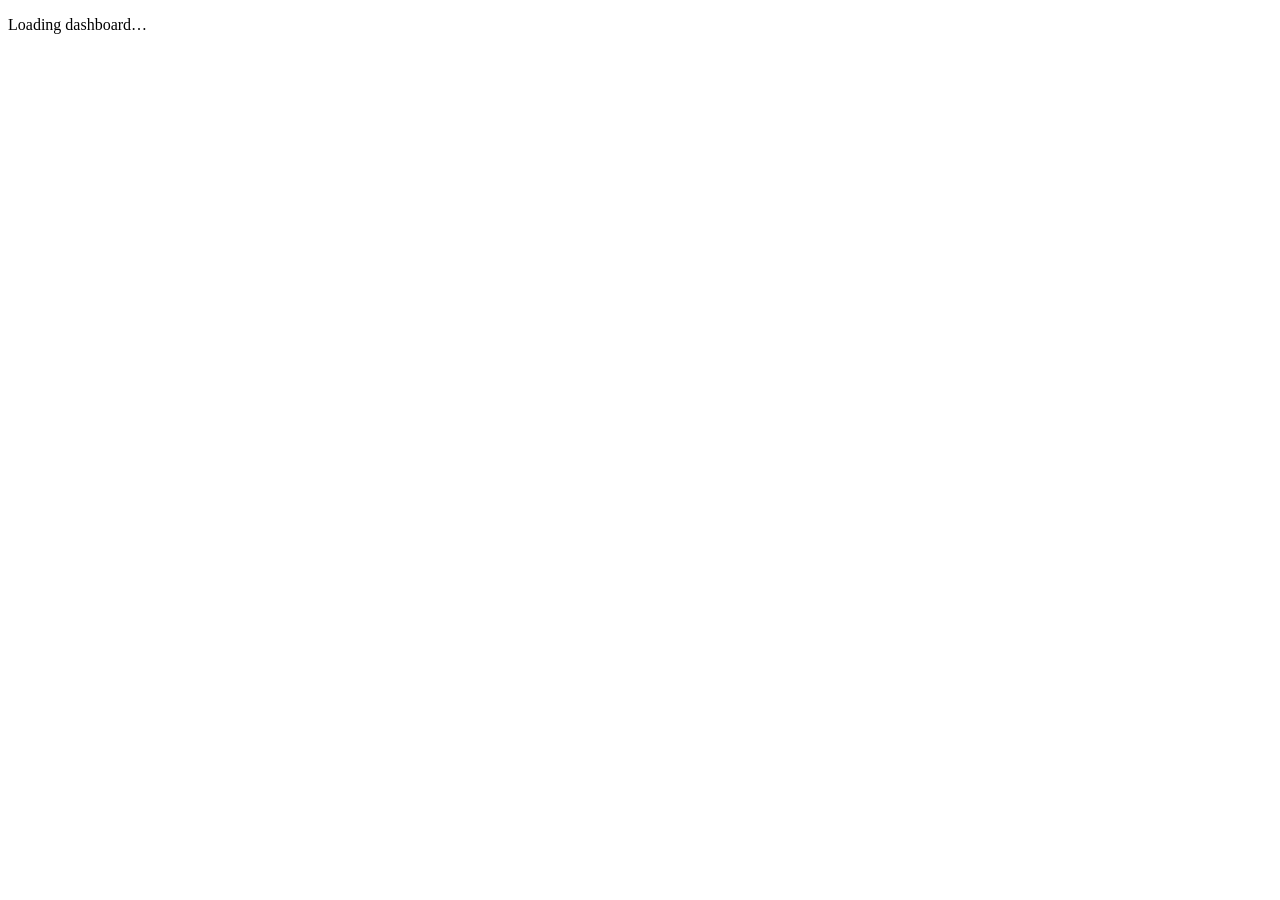
==== dashboard.html @ a841d7b9 "Create dashboard.html" ====
<!DOCTYPE html>
<html lang="en">
<head>
  <meta charset="utf-8">
  <meta name="viewport" content="width=device-width, initial-scale=1, viewport-fit=cover">
  <meta name="theme-color" content="#2b1a12">
  <meta name="robots" content="noindex, nofollow">
  <meta name="referrer" content="no-referrer">
  <meta http-equiv="Content-Security-Policy" content="default-src 'none'; script-src 'self'; style-src 'self' https://fonts.googleapis.com; font-src https://fonts.gstatic.com; img-src 'self' https: data:; connect-src https://script.google.com https://script.googleusercontent.com; base-uri 'none'">
  <title>Owner Dashboard &ndash; Love Over Coffee</title>
  <link rel="icon" href="data:,">
  <link rel="preconnect" href="https://fonts.googleapis.com">
  <link rel="preconnect" href="https://fonts.gstatic.com" crossorigin>
  <link rel="stylesheet" href="https://fonts.googleapis.com/css2?family=Inter:wght@400;500;600;700&family=Playfair+Display:wght@600;700&display=swap">
  <link rel="stylesheet" href="dashboard.css">
</head>
<body>

  <noscript>
    <div class="fatal">
      <div class="fatal__card">
        <h2>JavaScript is required</h2>
        <p>Please enable JavaScript to use the owner dashboard.</p>
      </div>
    </div>
  </noscript>

  <!-- ============ Checking session ============ -->
  <div id="screenLoading" class="splash">
    <div class="spinner" aria-hidden="true"></div>
    <p>Loading dashboard&hellip;</p>
  </div>

  <!-- ============ Login ============ -->
  <div id="screenLogin" class="splash" hidden>
    <form id="loginForm" class="login-card" novalidate>
      <h1 class="login-card__title">Love Over Coffee</h1>
      <p class="login-card__sub">Owner dashboard</p>
      <div class="field">
        <label for="accessKeyInput">Access key</label>
        <input id="accessKeyInput" type="password" autocomplete="current-password" required>
      </div>
      <p id="loginError" class="form-error" role="alert" hidden></p>
      <button type="submit" id="loginBtn" class="btn-primary">Log in</button>
    </form>
  </div>

  <!-- ============ App ============ -->
  <div id="app" class="shell" hidden>

    <header class="topbar">
      <div class="brand">
        <strong id="cafeNameLabel" class="brand__name">Love Over Coffee</strong>
        <span class="brand__sub">Owner dashboard</span>
      </div>
      <button type="button" id="logoutBtn" class="pill-btn">Log out</button>
    </header>

    <nav id="tabBar" class="tabbar" aria-label="Dashboard sections">
      <button type="button" class="tab is-active" data-tab="home">Home</button>
      <button type="button" class="tab" data-tab="orders">Orders</button>
      <button type="button" class="tab" data-tab="menu">Menu</button>
      <button type="button" class="tab" data-tab="coupons">Coupons</button>
      <button type="button" class="tab" data-tab="tables">Tables</button>
      <button type="button" class="tab" data-tab="customers">Customers</button>
      <button type="button" class="tab" data-tab="analytics">Analytics</button>
      <button type="button" class="tab" data-tab="notifications">Notifications</button>
      <button type="button" class="tab" data-tab="settings">Settings</button>
    </nav>

    <main class="content">

      <!-- ================= HOME ================= -->
      <section id="tabHome" class="tab-panel">
        <div class="cards-grid" id="homeCards">
          <div class="stat-card"><small>Today's Orders</small><strong id="statTodayOrders">0</strong></div>
          <div class="stat-card"><small>Today's Sales</small><strong id="statTodaySales">&ndash;</strong></div>
          <div class="stat-card"><small>Avg Order Value</small><strong id="statAvgOrder">&ndash;</strong></div>
          <div class="stat-card"><small>Active Orders</small><strong id="statActiveOrders">0</strong></div>
          <div class="stat-card"><small>New</small><strong id="statNewOrders">0</strong></div>
          <div class="stat-card"><small>Preparing</small><strong id="statPreparingOrders">0</strong></div>
          <div class="stat-card"><small>Completed Today</small><strong id="statCompletedToday">0</strong></div>
          <div class="stat-card"><small>Cancelled Today</small><strong id="statCancelledToday">0</strong></div>
          <div class="stat-card"><small>Total Customers</small><strong id="statTotalCustomers">0</strong></div>
          <div class="stat-card"><small>Active Tables</small><strong id="statActiveTables">0</strong></div>
        </div>

        <div class="panel-head">
          <h2>Recent orders</h2>
          <button type="button" id="homeRefreshBtn" class="btn-outline btn-outline--small">Refresh</button>
        </div>
        <div class="table-wrap">
          <table class="data-table">
            <thead>
              <tr><th>Order</th><th>Table</th><th>Customer</th><th>Total</th><th>Status</th><th>Time</th><th>Actions</th></tr>
            </thead>
            <tbody id="homeRecentOrdersBody"></tbody>
          </table>
          <p id="homeRecentEmpty" class="empty" hidden>No orders yet.</p>
        </div>
      </section>

      <!-- ================= ORDERS ================= -->
      <section id="tabOrders" class="tab-panel" hidden>
        <div class="filter-bar">
          <select id="ordersStatusFilter">
            <option value="">All statuses</option>
            <option value="NEW">New</option>
            <option value="PREPARING">Preparing</option>
            <option value="COMPLETED">Completed</option>
            <option value="CANCELLED">Cancelled</option>
          </select>
          <input type="date" id="ordersDateFrom" aria-label="From date">
          <input type="date" id="ordersDateTo" aria-label="To date">
          <input type="number" id="ordersLimit" min="1" max="500" value="100" aria-label="Limit" title="Max orders to show">
          <button type="button" id="ordersFilterBtn" class="btn-primary btn-primary--small">Apply</button>
          <button type="button" id="ordersResetBtn" class="btn-outline btn-outline--small">Reset</button>
        </div>
        <div class="table-wrap">
          <table class="data-table">
            <thead>
              <tr><th>Order</th><th>Date/Time</th><th>Table</th><th>Customer</th><th>Mobile</th><th>Total</th><th>Status</th><th>Actions</th></tr>
            </thead>
            <tbody id="ordersBody"></tbody>
          </table>
          <p id="ordersEmpty" class="empty" hidden>No orders match these filters.</p>
        </div>
      </section>

      <!-- ================= MENU ================= -->
      <section id="tabMenu" class="tab-panel" hidden>
        <div class="panel-head">
          <h2>Menu items</h2>
          <button type="button" id="menuAddBtn" class="btn-primary btn-primary--small">+ Add item</button>
        </div>
        <div class="table-wrap">
          <table class="data-table">
            <thead>
              <tr><th>Name</th><th>Category</th><th>Price</th><th>Veg</th><th>Available</th><th>Actions</th></tr>
            </thead>
            <tbody id="menuBody"></tbody>
          </table>
          <p id="menuEmpty" class="empty" hidden>No menu items yet.</p>
        </div>
      </section>

      <!-- ================= COUPONS ================= -->
      <section id="tabCoupons" class="tab-panel" hidden>
        <div class="panel-head">
          <h2>Coupons</h2>
          <button type="button" id="couponAddBtn" class="btn-primary btn-primary--small">+ Add coupon</button>
        </div>
        <div class="table-wrap">
          <table class="data-table">
            <thead>
              <tr><th>Code</th><th>Range</th><th>Discount</th><th>Active</th><th>Used</th><th>Total discount</th><th>Actions</th></tr>
            </thead>
            <tbody id="couponsBody"></tbody>
          </table>
          <p id="couponsEmpty" class="empty" hidden>No coupons yet.</p>
        </div>
      </section>

      <!-- ================= TABLES ================= -->
      <section id="tabTables" class="tab-panel" hidden>
        <div class="panel-head">
          <h2>Tables</h2>
          <button type="button" id="tableAddBtn" class="btn-primary btn-primary--small">+ Add table</button>
        </div>
        <div class="table-wrap">
          <table class="data-table">
            <thead>
              <tr><th>Number</th><th>Name</th><th>QR link</th><th>Active</th><th>Actions</th></tr>
            </thead>
            <tbody id="tablesBody"></tbody>
          </table>
          <p id="tablesEmpty" class="empty" hidden>No tables yet.</p>
        </div>
      </section>

      <!-- ================= CUSTOMERS ================= -->
      <section id="tabCustomers" class="tab-panel" hidden>
        <div class="filter-bar">
          <input type="search" id="customersSearch" placeholder="Search name, mobile or ID&hellip;">
        </div>
        <div class="selection-bar" id="customersSelectionBar" hidden>
          <span id="customersSelectedCount">0 selected</span>
          <button type="button" id="customersNotifyBtn" class="btn-primary btn-primary--small">Notify selected</button>
          <button type="button" id="customersClearSelectionBtn" class="btn-outline btn-outline--small">Clear</button>
        </div>
        <div class="table-wrap">
          <table class="data-table">
            <thead>
              <tr>
                <th></th><th>Name</th><th>Mobile</th><th>Orders</th><th>Total spent</th>
                <th>Last seen</th><th>Notifications</th>
              </tr>
            </thead>
            <tbody id="customersBody"></tbody>
          </table>
          <p id="customersEmpty" class="empty" hidden>No customers yet.</p>
        </div>
      </section>

      <!-- ================= ANALYTICS ================= -->
      <section id="tabAnalytics" class="tab-panel" hidden>
        <div class="filter-bar">
          <select id="analyticsRange">
            <option value="daily">Daily</option>
            <option value="weekly">Weekly</option>
            <option value="monthly">Monthly</option>
            <option value="custom">Custom range</option>
          </select>
          <input type="date" id="analyticsDate">
          <input type="date" id="analyticsDateFrom" hidden>
          <input type="date" id="analyticsDateTo" hidden>
          <button type="button" id="analyticsApplyBtn" class="btn-primary btn-primary--small">Apply</button>
        </div>

        <div class="cards-grid">
          <div class="stat-card"><small>Sales</small><strong id="analyticsSales">&ndash;</strong></div>
          <div class="stat-card"><small>Orders</small><strong id="analyticsOrders">0</strong></div>
          <div class="stat-card"><small>Avg Order Value</small><strong id="analyticsAvg">&ndash;</strong></div>
          <div class="stat-card"><small>Discount Given</small><strong id="analyticsDiscount">&ndash;</strong></div>
        </div>

        <h2>Sales by day</h2>
        <div class="table-wrap">
          <table class="data-table">
            <thead><tr><th>Date</th><th>Orders</th><th>Sales</th></tr></thead>
            <tbody id="analyticsSeriesBody"></tbody>
          </table>
        </div>

        <h2>Top items</h2>
        <div class="table-wrap">
          <table class="data-table">
            <thead><tr><th>Item</th><th>Quantity</th><th>Revenue</th></tr></thead>
            <tbody id="analyticsTopItemsBody"></tbody>
          </table>
          <p id="analyticsTopItemsEmpty" class="empty" hidden>No sales in this range.</p>
        </div>
      </section>

      <!-- ================= NOTIFICATIONS ================= -->
      <section id="tabNotifications" class="tab-panel" hidden>
        <h2>Send a notification</h2>
        <form id="notifyForm" class="card-form" novalidate>
          <div class="field">
            <label for="notifyTitle">Title</label>
            <input id="notifyTitle" maxlength="80" required>
          </div>
          <div class="field">
            <label for="notifyMessage">Message</label>
            <textarea id="notifyMessage" rows="3" maxlength="300" required></textarea>
          </div>
          <div class="field">
            <label for="notifyImageUrl">Image URL <span class="optional">(optional)</span></label>
            <input id="notifyImageUrl" type="url" maxlength="500">
          </div>
          <div class="field-row">
            <div class="field">
              <label for="notifyButtonText">Button text <span class="optional">(optional)</span></label>
              <input id="notifyButtonText" maxlength="30">
            </div>
            <div class="field">
              <label for="notifyButtonLink">Button link <span class="optional">(optional)</span></label>
              <input id="notifyButtonLink" type="url" maxlength="500">
            </div>
          </div>
          <div class="field">
            <label for="notifyAudience">Audience</label>
            <select id="notifyAudience">
              <option value="ALL">All subscribed customers</option>
              <option value="RECENT">Recently active customers</option>
              <option value="SELECTED">Selected customers</option>
            </select>
          </div>
          <div class="field" id="notifyRecentDaysField" hidden>
            <label for="notifyRecentDays">Active within (days)</label>
            <input id="notifyRecentDays" type="number" min="1" max="365" value="30">
          </div>
          <div class="field" id="notifySelectedField" hidden>
            <p id="notifySelectedSummary" class="field-msg">0 customers selected. Select customers from the Customers tab.</p>
          </div>
          <p id="notifyError" class="form-error" role="alert" hidden></p>
          <button type="submit" id="notifySendBtn" class="btn-primary">Send notification</button>
        </form>

        <h2>History</h2>
        <div class="table-wrap">
          <table class="data-table">
            <thead><tr><th>Title</th><th>Audience</th><th>Recipients</th><th>Sent</th></tr></thead>
            <tbody id="notificationsHistoryBody"></tbody>
          </table>
          <p id="notificationsEmpty" class="empty" hidden>No notifications sent yet.</p>
        </div>
      </section>

      <!-- ================= SETTINGS ================= -->
      <section id="tabSettings" class="tab-panel" hidden>
        <h2>Cafe details</h2>
        <form id="settingsForm" class="card-form" novalidate>
          <div class="field">
            <label for="settingCafeName">Cafe name</label>
            <input id="settingCafeName" maxlength="60" required>
          </div>
          <div class="field">
            <label for="settingTagline">Tagline</label>
            <input id="settingTagline" maxlength="120" required>
          </div>
          <div class="field">
            <label for="settingAbout">About us</label>
            <textarea id="settingAbout" rows="5" maxlength="1000" required></textarea>
          </div>
          <div class="field">
            <label for="settingReviewUrl">Google review link</label>
            <input id="settingReviewUrl" type="url" maxlength="500">
          </div>
          <div class="field">
            <label for="settingInstagram">Instagram link</label>
            <input id="settingInstagram" type="url" maxlength="500">
          </div>
          <div class="field">
            <label for="settingFacebook">Facebook link</label>
            <input id="settingFacebook" type="url" maxlength="500">
          </div>
          <div class="field">
            <label for="settingYoutube">YouTube link</label>
            <input id="settingYoutube" type="url" maxlength="500">
          </div>
          <div class="field">
            <label for="settingX">X (Twitter) link</label>
            <input id="settingX" type="url" maxlength="500">
          </div>
          <p id="settingsError" class="form-error" role="alert" hidden></p>
          <p id="settingsSuccess" class="field-msg is-ok" role="status" hidden></p>
          <button type="submit" id="settingsSaveBtn" class="btn-primary">Save settings</button>
        </form>

        <h2>System info</h2>
        <dl class="info-list">
          <div><dt>Currency</dt><dd id="infoCurrency">&ndash;</dd></div>
          <div><dt>Timezone</dt><dd id="infoTimezone">&ndash;</dd></div>
          <div><dt>Customer site URL</dt><dd id="infoWebAppUrl">&ndash;</dd></div>
          <div><dt>Cafe email</dt><dd id="infoCafeEmail">&ndash;</dd></div>
          <div><dt>Push notifications</dt><dd id="infoPushConfigured">&ndash;</dd></div>
          <div><dt>Customer order window</dt><dd id="infoOrderHours">&ndash;</dd></div>
        </dl>
      </section>

    </main>
  </div>

  <!-- ============ Order items modal ============ -->
  <div id="orderModal" class="modal" role="dialog" aria-modal="true" hidden>
    <div class="modal__backdrop" data-close-modal></div>
    <div class="modal__sheet">
      <button type="button" class="modal__close" data-close-modal aria-label="Close">&times;</button>
      <h2 id="orderModalTitle">Order</h2>
      <dl class="info-list">
        <div><dt>Customer</dt><dd id="orderModalCustomer">&ndash;</dd></div>
        <div><dt>Mobile</dt><dd id="orderModalMobile">&ndash;</dd></div>
        <div><dt>Table</dt><dd id="orderModalTable">&ndash;</dd></div>
        <div><dt>Placed at</dt><dd id="orderModalTime">&ndash;</dd></div>
      </dl>
      <div id="orderModalSpecialBox" class="notice" hidden>
        <strong>Special instructions</strong>
        <p id="orderModalSpecial"></p>
      </div>
      <table class="data-table">
        <thead><tr><th>Item</th><th>Qty</th><th>Price</th><th>Total</th></tr></thead>
        <tbody id="orderModalItemsBody"></tbody>
      </table>
      <dl class="info-list">
        <div><dt>Subtotal</dt><dd id="orderModalSubtotal">&ndash;</dd></div>
        <div id="orderModalDiscountRow" hidden><dt id="orderModalDiscountLabel">Discount</dt><dd id="orderModalDiscount">&ndash;</dd></div>
        <div><dt>Total</dt><dd id="orderModalTotal">&ndash;</dd></div>
      </dl>
      <div class="modal-actions" id="orderModalActions"></div>
    </div>
  </div>

  <!-- ============ Menu item modal ============ -->
  <div id="menuModal" class="modal" role="dialog" aria-modal="true" hidden>
    <div class="modal__backdrop" data-close-modal></div>
    <div class="modal__sheet">
      <button type="button" class="modal__close" data-close-modal aria-label="Close">&times;</button>
      <h2 id="menuModalTitle">Add item</h2>
      <form id="menuForm" class="card-form" novalidate>
        <input type="hidden" id="menuItemId">
        <div class="field">
          <label for="menuItemName">Item name</label>
          <input id="menuItemName" maxlength="80" required>
        </div>
        <div class="field">
          <label for="menuItemCategory">Category</label>
          <input id="menuItemCategory" maxlength="40" required>
        </div>
        <div class="field-row">
          <div class="field">
            <label for="menuItemPrice">Price</label>
            <input id="menuItemPrice" type="number" min="0.01" step="0.01" required>
          </div>
          <div class="field">
            <label for="menuItemVeg">Veg status</label>
            <select id="menuItemVeg">
              <option value="VEG">Veg</option>
              <option value="NON_VEG">Non-Veg</option>
            </select>
          </div>
        </div>
        <div class="field">
          <label for="menuItemTag">Tag <span class="optional">(optional)</span></label>
          <input id="menuItemTag" maxlength="24" placeholder="Bestseller, New&hellip;">
        </div>
        <div class="field">
          <label for="menuItemTagline">Tagline <span class="optional">(optional)</span></label>
          <input id="menuItemTagline" maxlength="120">
        </div>
        <label class="checkbox-field">
          <input type="checkbox" id="menuItemAvailable" checked>
          <span>Available</span>
        </label>
        <p id="menuFormError" class="form-error" role="alert" hidden></p>
        <button type="submit" id="menuFormSaveBtn" class="btn-primary">Save item</button>
      </form>
    </div>
  </div>

  <!-- ============ Coupon modal ============ -->
  <div id="couponModal" class="modal" role="dialog" aria-modal="true" hidden>
    <div class="modal__backdrop" data-close-modal></div>
    <div class="modal__sheet">
      <button type="button" class="modal__close" data-close-modal aria-label="Close">&times;</button>
      <h2 id="couponModalTitle">Add coupon</h2>
      <form id="couponForm" class="card-form" novalidate>
        <input type="hidden" id="couponIsNew" value="true">
        <div class="field">
          <label for="couponFormCode">Coupon code</label>
          <input id="couponFormCode" maxlength="20" style="text-transform:uppercase" required>
        </div>
        <div class="field">
          <label for="couponFormDescription">Description</label>
          <input id="couponFormDescription" maxlength="120">
        </div>
        <div class="field-row">
          <div class="field">
            <label for="couponFormMin">Minimum order</label>
            <input id="couponFormMin" type="number" min="0" step="1" required>
          </div>
          <div class="field">
            <label for="couponFormMax">Maximum order <span class="optional">(blank = no limit)</span></label>
            <input id="couponFormMax" type="number" min="0" step="1">
          </div>
        </div>
        <div class="field">
          <label for="couponFormPercent">Discount %</label>
          <input id="couponFormPercent" type="number" min="0.01" max="90" step="0.01" required>
        </div>
        <label class="checkbox-field">
          <input type="checkbox" id="couponFormActive" checked>
          <span>Active</span>
        </label>
        <p id="couponFormError" class="form-error" role="alert" hidden></p>
        <button type="submit" id="couponFormSaveBtn" class="btn-primary">Save coupon</button>
      </form>
    </div>
  </div>

  <!-- ============ Table modal ============ -->
  <div id="tableModal" class="modal" role="dialog" aria-modal="true" hidden>
    <div class="modal__backdrop" data-close-modal></div>
    <div class="modal__sheet">
      <button type="button" class="modal__close" data-close-modal aria-label="Close">&times;</button>
      <h2 id="tableModalTitle">Add table</h2>
      <form id="tableForm" class="card-form" novalidate>
        <input type="hidden" id="tableFormId">
        <div class="field">
          <label for="tableFormNumber">Table number</label>
          <input id="tableFormNumber" maxlength="12" required>
        </div>
        <div class="field">
          <label for="tableFormName">Table name <span class="optional">(optional)</span></label>
          <input id="tableFormName" maxlength="40">
        </div>
        <label class="checkbox-field">
          <input type="checkbox" id="tableFormActive" checked>
          <span>Active</span>
        </label>
        <p id="tableFormError" class="form-error" role="alert" hidden></p>
        <button type="submit" id="tableFormSaveBtn" class="btn-primary">Save table</button>
      </form>
    </div>
  </div>

  <!-- ============ Generic confirm modal ============ -->
  <div id="confirmModal" class="modal" role="dialog" aria-modal="true" hidden>
    <div class="modal__backdrop" data-close-modal></div>
    <div class="modal__sheet modal__sheet--confirm">
      <h2 id="confirmTitle">Are you sure?</h2>
      <p id="confirmMessage"></p>
      <div class="modal-actions">
        <button type="button" id="confirmCancelBtn" class="btn-outline">Cancel</button>
        <button type="button" id="confirmOkBtn" class="btn-primary">Confirm</button>
      </div>
    </div>
  </div>

  <div id="toastHost" class="toast-host" aria-live="polite"></div>

  <!-- ============ Templates ============ -->
  <template id="tplOrderRow">
    <tr>
      <td data-role="orderId"></td>
      <td data-role="table"></td>
      <td data-role="customer"></td>
      <td data-role="total"></td>
      <td><span class="status-pill" data-role="statusPill"></span></td>
      <td data-role="time"></td>
      <td class="row-actions" data-role="actions"></td>
    </tr>
  </template>

  <template id="tplOrderLineRow">
    <tr>
      <td data-role="name"></td>
      <td data-role="qty"></td>
      <td data-role="price"></td>
      <td data-role="total"></td>
    </tr>
  </template>

  <template id="tplMenuRow">
    <tr>
      <td data-role="name"></td>
      <td data-role="category"></td>
      <td data-role="price"></td>
      <td><span class="veg-mark" data-role="vegMark" role="img"><i></i></span></td>
      <td><label class="switch"><input type="checkbox" data-role="availableToggle"><span></span></label></td>
      <td class="row-actions">
        <button type="button" class="link-btn link-btn--strong" data-role="editBtn">Edit</button>
        <button type="button" class="link-btn" data-role="deleteBtn">Delete</button>
      </td>
    </tr>
  </template>

  <template id="tplCouponRow">
    <tr>
      <td data-role="code"></td>
      <td data-role="range"></td>
      <td data-role="discount"></td>
      <td><label class="switch"><input type="checkbox" data-role="activeToggle"><span></span></label></td>
      <td data-role="usageCount"></td>
      <td data-role="totalDiscount"></td>
      <td class="row-actions">
        <button type="button" class="link-btn link-btn--strong" data-role="editBtn">Edit</button>
      </td>
    </tr>
  </template>

  <template id="tplTableRow">
    <tr>
      <td data-role="number"></td>
      <td data-role="name"></td>
      <td class="qr-cell">
        <input type="text" class="qr-input" data-role="qrUrl" readonly>
        <button type="button" class="link-btn link-btn--strong" data-role="copyBtn">Copy</button>
        <button type="button" class="link-btn" data-role="regenBtn">New QR</button>
      </td>
      <td><label class="switch"><input type="checkbox" data-role="activeToggle"><span></span></label></td>
      <td class="row-actions">
        <button type="button" class="link-btn link-btn--strong" data-role="editBtn">Edit</button>
      </td>
    </tr>
  </template>

  <template id="tplCustomerRow">
    <tr>
      <td><input type="checkbox" data-role="selectBox"></td>
      <td data-role="name"></td>
      <td data-role="mobile"></td>
      <td data-role="orders"></td>
      <td data-role="totalSpent"></td>
      <td data-role="lastSeen"></td>
      <td data-role="notifAllowed"></td>
    </tr>
  </template>

  <template id="tplNotificationRow">
    <tr>
      <td data-role="title"></td>
      <td data-role="audience"></td>
      <td data-role="recipients"></td>
      <td data-role="createdAt"></td>
    </tr>
  </template>

  <template id="tplSeriesRow">
    <tr>
      <td data-role="date"></td>
      <td data-role="orders"></td>
      <td data-role="sales"></td>
    </tr>
  </template>

  <template id="tplTopItemRow">
    <tr>
      <td data-role="name"></td>
      <td data-role="qty"></td>
      <td data-role="revenue"></td>
    </tr>
  </template>

  <script src="frontend-config.js"></script>
  <script src="dashboard.js" defer></script>
</body>
</html>
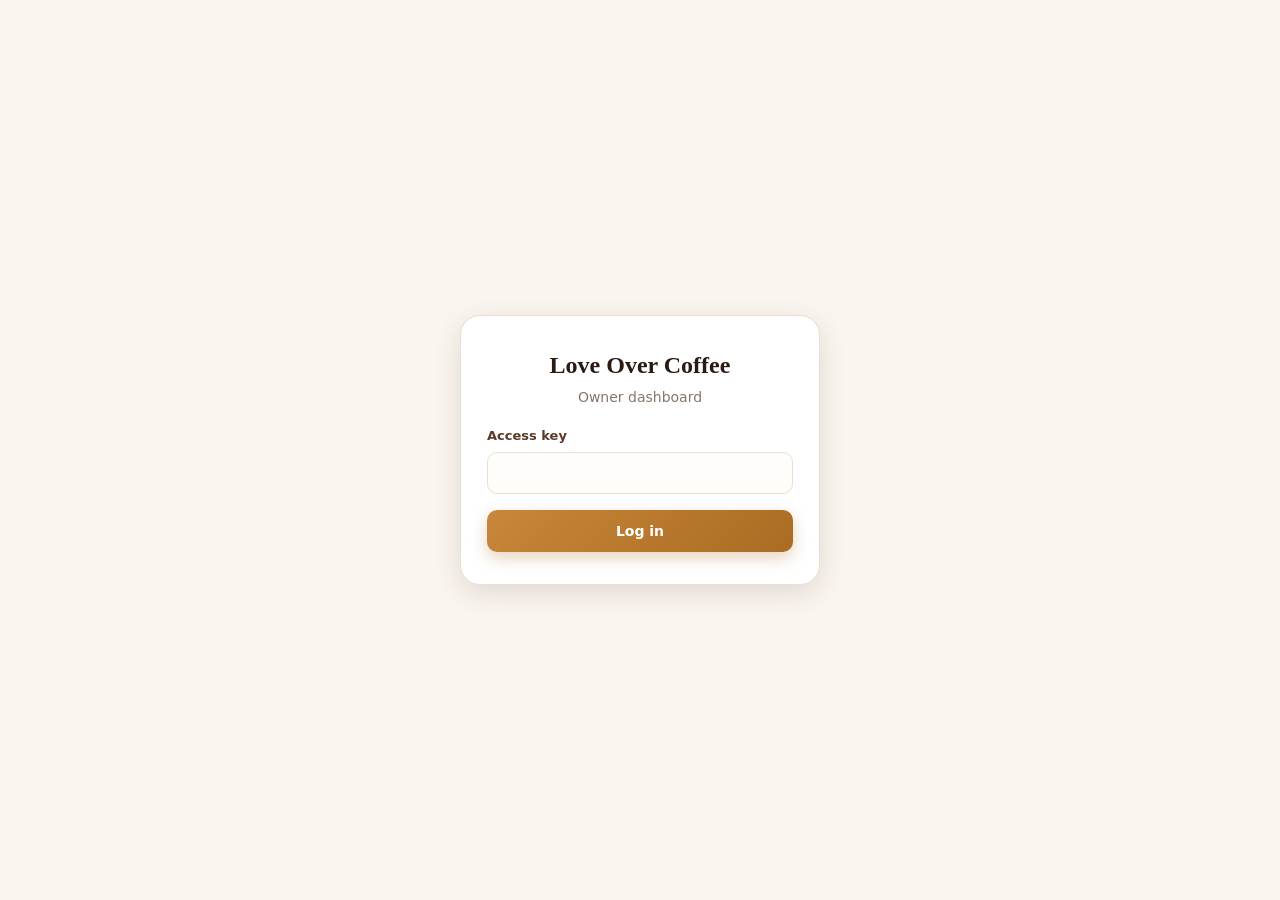
==== commit e3f33156: "Update dashboard.html" ====
--- a/dashboard.html
+++ b/dashboard.html
@@ -61,6 +61,7 @@
       <button type="button" class="tab" data-tab="orders">Orders</button>
       <button type="button" class="tab" data-tab="menu">Menu</button>
       <button type="button" class="tab" data-tab="coupons">Coupons</button>
+      <button type="button" class="tab" data-tab="rewards">Rewards</button>
       <button type="button" class="tab" data-tab="tables">Tables</button>
       <button type="button" class="tab" data-tab="customers">Customers</button>
       <button type="button" class="tab" data-tab="analytics">Analytics</button>
@@ -161,6 +162,31 @@
         </div>
       </section>
 
+<section id="tabRewards" class="tab-panel" hidden>
+  <div class="panel-head">
+    <h2>Reward tiers</h2>
+    <button type="button" id="rewardTierAddBtn" class="btn-primary btn-primary--small">+ Add tier</button>
+  </div>
+  <p class="field-msg">When a customer's order total falls in one of these ranges, they get a
+    one-time personal coupon for their NEXT order (valid 15 days).</p>
+  <div class="table-wrap">
+    <table class="data-table">
+      <thead><tr><th>Order range</th><th>Reward</th><th>Active</th><th>Actions</th></tr></thead>
+      <tbody id="rewardTiersBody"></tbody>
+    </table>
+    <p id="rewardTiersEmpty" class="empty" hidden>No reward tiers yet.</p>
+  </div>
+
+  <h2>Issued reward coupons</h2>
+  <div class="table-wrap">
+    <table class="data-table">
+      <thead><tr><th>Code</th><th>Customer</th><th>Reward</th><th>Min order</th><th>Expires</th><th>Status</th><th>Actions</th></tr></thead>
+      <tbody id="issuedRewardsBody"></tbody>
+    </table>
+    <p id="issuedRewardsEmpty" class="empty" hidden>No reward coupons issued yet.</p>
+  </div>
+</section>
+      
       <!-- ================= TABLES ================= -->
       <section id="tabTables" class="tab-panel" hidden>
         <div class="panel-head">
@@ -468,6 +494,28 @@
     </div>
   </div>
 
+<div id="rewardTierModal" class="modal" role="dialog" aria-modal="true" hidden>
+  <div class="modal__backdrop" data-close-modal></div>
+  <div class="modal__sheet">
+    <button type="button" class="modal__close" data-close-modal aria-label="Close">&times;</button>
+    <h2 id="rewardTierModalTitle">Add reward tier</h2>
+    <form id="rewardTierForm" class="card-form" novalidate>
+      <input type="hidden" id="rewardTierId">
+      <div class="field-row">
+        <div class="field"><label for="rewardTierMin">Minimum order</label>
+          <input id="rewardTierMin" type="number" min="0" step="1" required></div>
+        <div class="field"><label for="rewardTierMax">Maximum order <span class="optional">(blank = no limit)</span></label>
+          <input id="rewardTierMax" type="number" min="0" step="1"></div>
+      </div>
+      <div class="field"><label for="rewardTierPercent">Reward discount %</label>
+        <input id="rewardTierPercent" type="number" min="0.01" max="90" step="0.01" required></div>
+      <label class="checkbox-field"><input type="checkbox" id="rewardTierActive" checked><span>Active</span></label>
+      <p id="rewardTierFormError" class="form-error" role="alert" hidden></p>
+      <button type="submit" id="rewardTierSaveBtn" class="btn-primary">Save tier</button>
+    </form>
+  </div>
+</div>
+  
   <!-- ============ Table modal ============ -->
   <div id="tableModal" class="modal" role="dialog" aria-modal="true" hidden>
     <div class="modal__backdrop" data-close-modal></div>
@@ -612,6 +660,22 @@
     </tr>
   </template>
 
+<template id="tplRewardTierRow">
+  <tr>
+    <td data-role="range"></td>
+    <td data-role="reward"></td>
+    <td><label class="switch"><input type="checkbox" data-role="activeToggle"><span></span></label></td>
+    <td class="row-actions"><button type="button" class="link-btn link-btn--strong" data-role="editBtn">Edit</button></td>
+  </tr>
+</template>
+<template id="tplIssuedRewardRow">
+  <tr>
+    <td data-role="code"></td><td data-role="customer"></td><td data-role="reward"></td>
+    <td data-role="minOrder"></td><td data-role="expires"></td><td data-role="status"></td>
+    <td class="row-actions"><button type="button" class="link-btn" data-role="voidBtn">Void</button></td>
+  </tr>
+</template>
+  
   <script src="frontend-config.js"></script>
   <script src="dashboard.js" defer></script>
 </body>
--- a/dashboard.css
+++ b/dashboard.css
@@ -0,0 +1,227 @@
+/* ==========================================================================
+   Love Over Coffee - owner dashboard
+   Reuses the customer-site palette. Top tab bar (mobile-first), data tables.
+   JS toggles: [hidden], .tab.is-active, .tab-panel, .status-pill--*,
+   .is-invalid, .is-ok, .is-error, .is-loading, switch input:checked,
+   .toast--success/error
+   ========================================================================== */
+
+:root {
+  --espresso: #2b1a12;
+  --brown: #5b3a29;
+  --mocha: #7a5139;
+  --caramel: #c8873a;
+  --gold: #e0a95c;
+  --cream: #faf5ee;
+  --milk: #fffdf9;
+  --line: #eadfd2;
+  --text: #2b1a12;
+  --muted: #8a7565;
+  --green: #1f8a4c;
+  --green-bg: #e8f6ee;
+  --red: #c0392b;
+  --red-bg: #fdecea;
+  --amber: #d97706;
+  --amber-bg: #fff3e0;
+  --radius: 16px;
+  --radius-sm: 10px;
+  --shadow: 0 8px 28px rgba(43, 26, 18, 0.12);
+  --shadow-sm: 0 2px 10px rgba(43, 26, 18, 0.07);
+  --font-body: 'Inter', system-ui, -apple-system, 'Segoe UI', Roboto, Arial, sans-serif;
+  --font-head: 'Playfair Display', Georgia, 'Times New Roman', serif;
+}
+
+*, *::before, *::after { box-sizing: border-box; }
+[hidden] { display: none !important; }
+body {
+  margin: 0; font-family: var(--font-body); font-size: 14px; line-height: 1.45;
+  color: var(--text); background: #efe6da;
+}
+button, input, textarea, select { font: inherit; color: inherit; }
+button { cursor: pointer; }
+h1, h2, h3, p, dl, dd, dt, ul { margin: 0; padding: 0; }
+a { color: inherit; }
+:focus-visible { outline: 3px solid rgba(200, 135, 58, 0.55); outline-offset: 2px; }
+
+/* ---------- Splash / login ---------- */
+.splash {
+  min-height: 100vh; display: flex; flex-direction: column; align-items: center; justify-content: center;
+  gap: 14px; background: var(--cream); color: var(--brown); padding: 24px;
+}
+.spinner {
+  width: 38px; height: 38px; border-radius: 50%; border: 4px solid var(--line);
+  border-top-color: var(--caramel); animation: spin 0.8s linear infinite;
+}
+@keyframes spin { to { transform: rotate(360deg); } }
+
+.login-card {
+  width: 100%; max-width: 360px; background: #fff; border: 1px solid var(--line);
+  border-radius: 20px; padding: 32px 26px; box-shadow: var(--shadow); text-align: center;
+}
+.login-card__title { font-family: var(--font-head); font-size: 24px; color: var(--espresso); }
+.login-card__sub { margin: 4px 0 20px; color: var(--muted); }
+.login-card .field { text-align: left; margin-bottom: 16px; }
+.login-card .btn-primary { width: 100%; }
+
+.fatal { min-height: 100vh; display: flex; align-items: center; justify-content: center; padding: 24px; }
+.fatal__card { max-width: 380px; text-align: center; background: #fff; border-radius: 16px; padding: 24px; }
+
+/* ---------- Shell ---------- */
+.shell { min-height: 100vh; display: flex; flex-direction: column; }
+.topbar {
+  display: flex; align-items: center; justify-content: space-between; gap: 12px;
+  padding: 14px 18px; background: linear-gradient(135deg, var(--espresso), var(--brown)); color: #fff;
+}
+.brand { display: flex; flex-direction: column; }
+.brand__name { font-family: var(--font-head); font-size: 18px; }
+.brand__sub { font-size: 12px; color: #e9d8c8; }
+.pill-btn {
+  background: transparent; color: #fff; font-size: 12px; font-weight: 600;
+  border: 1px solid rgba(255, 255, 255, 0.45); border-radius: 999px; padding: 6px 14px;
+}
+.pill-btn:hover { background: rgba(255, 255, 255, 0.12); }
+
+.tabbar {
+  display: flex; gap: 6px; overflow-x: auto; padding: 10px 14px;
+  background: #fff; border-bottom: 1px solid var(--line); position: sticky; top: 0; z-index: 10;
+  scrollbar-width: none;
+}
+.tabbar::-webkit-scrollbar { display: none; }
+.tab {
+  flex: 0 0 auto; border: 1px solid var(--line); background: var(--cream); color: var(--brown);
+  font-weight: 600; font-size: 13px; padding: 8px 16px; border-radius: 999px; white-space: nowrap;
+}
+.tab.is-active { background: var(--espresso); border-color: var(--espresso); color: #fff; }
+
+.content { flex: 1; padding: 18px; max-width: 1100px; width: 100%; margin: 0 auto; }
+.tab-panel h2 { font-family: var(--font-head); font-size: 19px; margin: 22px 0 10px; color: var(--espresso); }
+.tab-panel h2:first-child { margin-top: 0; }
+
+/* ---------- Cards grid ---------- */
+.cards-grid {
+  display: grid; grid-template-columns: repeat(auto-fit, minmax(140px, 1fr)); gap: 12px; margin-bottom: 8px;
+}
+.stat-card {
+  background: #fff; border: 1px solid var(--line); border-radius: var(--radius-sm);
+  padding: 14px; box-shadow: var(--shadow-sm); display: flex; flex-direction: column; gap: 4px;
+}
+.stat-card small { color: var(--muted); font-size: 12px; }
+.stat-card strong { font-size: 20px; color: var(--espresso); }
+
+/* ---------- Panel head / filter bar ---------- */
+.panel-head { display: flex; align-items: center; justify-content: space-between; margin: 22px 0 10px; flex-wrap: wrap; gap: 8px; }
+.panel-head h2 { margin: 0; }
+.filter-bar { display: flex; flex-wrap: wrap; gap: 8px; align-items: center; margin-bottom: 14px; }
+.filter-bar select, .filter-bar input {
+  padding: 9px 12px; border: 1px solid var(--line); border-radius: 10px; background: #fff; font-size: 13px;
+}
+.selection-bar {
+  display: flex; align-items: center; gap: 10px; background: #fff7e6; border: 1px solid #f0d9a8;
+  border-radius: 10px; padding: 10px 14px; margin-bottom: 12px; flex-wrap: wrap;
+}
+
+/* ---------- Buttons ---------- */
+.btn-primary {
+  display: inline-flex; align-items: center; justify-content: center; gap: 8px;
+  padding: 11px 20px; border: 0; border-radius: 10px; background: linear-gradient(135deg, var(--caramel), #a96c22);
+  color: #fff; font-size: 14px; font-weight: 700; box-shadow: 0 6px 16px rgba(169, 108, 34, 0.3);
+}
+.btn-primary:disabled, .btn-primary.is-loading { opacity: 0.65; pointer-events: none; }
+.btn-primary--small { padding: 7px 14px; font-size: 12px; box-shadow: none; }
+.btn-outline {
+  padding: 10px 16px; background: #fff; border: 1.5px solid var(--brown); color: var(--brown);
+  border-radius: 10px; font-size: 13px; font-weight: 600;
+}
+.btn-outline--small { padding: 7px 12px; font-size: 12px; }
+.link-btn { border: 0; background: none; padding: 2px 0; font-size: 12px; color: var(--red); text-decoration: underline; }
+.link-btn--strong { color: var(--caramel); font-weight: 700; text-decoration: none; margin-right: 10px; }
+
+/* ---------- Tables ---------- */
+.table-wrap { overflow-x: auto; background: #fff; border: 1px solid var(--line); border-radius: var(--radius-sm); box-shadow: var(--shadow-sm); }
+.data-table { width: 100%; border-collapse: collapse; font-size: 13px; min-width: 640px; }
+.data-table th, .data-table td { padding: 10px 12px; text-align: left; border-bottom: 1px solid var(--line); white-space: nowrap; }
+.data-table th { background: var(--cream); color: var(--brown); font-weight: 700; font-size: 12px; text-transform: uppercase; letter-spacing: 0.4px; }
+.data-table tbody tr:last-child td { border-bottom: none; }
+.data-table tbody tr:hover { background: #fffaf2; }
+.row-actions { white-space: nowrap; }
+.empty { padding: 20px; text-align: center; color: var(--muted); }
+
+.status-pill {
+  display: inline-block; padding: 3px 10px; border-radius: 999px; font-size: 11px; font-weight: 700;
+  text-transform: uppercase; letter-spacing: 0.4px;
+}
+.status-pill--NEW { background: var(--amber-bg); color: var(--amber); }
+.status-pill--PREPARING { background: #e6f0ff; color: #1d5fc2; }
+.status-pill--COMPLETED { background: var(--green-bg); color: var(--green); }
+.status-pill--CANCELLED { background: var(--red-bg); color: var(--red); }
+
+.qr-cell { display: flex; align-items: center; gap: 6px; }
+.qr-input { width: 220px; padding: 6px 8px; border: 1px solid var(--line); border-radius: 8px; font-size: 12px; background: var(--cream); }
+
+/* ---------- Toggle switch ---------- */
+.switch { position: relative; display: inline-block; width: 40px; height: 22px; }
+.switch input { opacity: 0; width: 0; height: 0; }
+.switch span {
+  position: absolute; inset: 0; background: #d6c7b6; border-radius: 999px; transition: 0.15s;
+}
+.switch span::before {
+  content: ''; position: absolute; width: 16px; height: 16px; left: 3px; top: 3px; background: #fff;
+  border-radius: 50%; transition: 0.15s;
+}
+.switch input:checked + span { background: var(--green); }
+.switch input:checked + span::before { transform: translateX(18px); }
+
+/* ---------- Forms ---------- */
+.field { margin-bottom: 14px; }
+.field label { display: block; margin-bottom: 6px; font-size: 13px; font-weight: 600; color: var(--brown); }
+.optional { font-weight: 400; color: var(--muted); }
+.field input, .field textarea, .field select {
+  width: 100%; padding: 10px 12px; border: 1px solid var(--line); border-radius: var(--radius-sm);
+  background: var(--milk); font-size: 14px;
+}
+.field input.is-invalid, .field textarea.is-invalid { border-color: var(--red); }
+.field-row { display: grid; grid-template-columns: 1fr 1fr; gap: 12px; }
+.checkbox-field { display: flex; align-items: center; gap: 8px; margin-bottom: 14px; font-weight: 600; color: var(--brown); }
+.field-msg { font-size: 13px; margin-top: 4px; }
+.field-msg.is-ok { color: var(--green); }
+.field-msg.is-error { color: var(--red); }
+.form-error { margin-bottom: 14px; padding: 10px 12px; background: var(--red-bg); color: var(--red); border-radius: var(--radius-sm); font-size: 13px; }
+.card-form { background: #fff; border: 1px solid var(--line); border-radius: var(--radius); padding: 16px; box-shadow: var(--shadow-sm); max-width: 560px; }
+
+.info-list { display: grid; gap: 10px; background: #fff; border: 1px solid var(--line); border-radius: var(--radius-sm); padding: 14px; box-shadow: var(--shadow-sm); }
+.info-list > div { display: flex; justify-content: space-between; gap: 12px; font-size: 13px; border-bottom: 1px dashed var(--line); padding-bottom: 8px; }
+.info-list > div:last-child { border-bottom: none; padding-bottom: 0; }
+.info-list dt { color: var(--muted); }
+.info-list dd { font-weight: 600; text-align: right; }
+
+/* ---------- Veg mark (reused) ---------- */
+.veg-mark { width: 16px; height: 16px; border: 2px solid var(--green); border-radius: 3px; display: inline-flex; align-items: center; justify-content: center; }
+.veg-mark i { width: 8px; height: 8px; border-radius: 50%; background: var(--green); }
+.veg-mark.is-nonveg { border-color: var(--red); }
+.veg-mark.is-nonveg i { background: var(--red); }
+
+/* ---------- Modals ---------- */
+.modal { position: fixed; inset: 0; z-index: 100; display: flex; align-items: center; justify-content: center; padding: 16px; }
+.modal__backdrop { position: absolute; inset: 0; background: rgba(20, 10, 5, 0.58); }
+.modal__sheet {
+  position: relative; width: 100%; max-width: 560px; max-height: 90vh; overflow-y: auto;
+  background: #fff; border-radius: 18px; padding: 24px; box-shadow: var(--shadow);
+}
+.modal__sheet--confirm { max-width: 380px; text-align: center; }
+.modal__close { position: absolute; top: 10px; right: 10px; width: 32px; height: 32px; border: 0; border-radius: 50%; background: var(--cream); font-size: 20px; }
+.modal-actions { display: flex; gap: 10px; margin-top: 16px; justify-content: flex-end; flex-wrap: wrap; }
+.notice { margin-bottom: 14px; padding: 10px 12px; background: #fff7e6; border-left: 4px solid var(--caramel); border-radius: 6px; font-size: 13px; }
+
+/* ---------- Toasts ---------- */
+.toast-host {
+  position: fixed; top: 14px; left: 50%; transform: translateX(-50%); z-index: 200;
+  width: calc(100% - 28px); max-width: 420px; display: flex; flex-direction: column; gap: 8px;
+}
+.toast { padding: 12px 16px; border-radius: 12px; background: var(--espresso); color: #fff; font-size: 14px; box-shadow: var(--shadow); }
+.toast--success { background: var(--green); }
+.toast--error { background: var(--red); }
+
+@media (max-width: 560px) {
+  .field-row { grid-template-columns: 1fr; }
+  .cards-grid { grid-template-columns: repeat(2, 1fr); }
+}
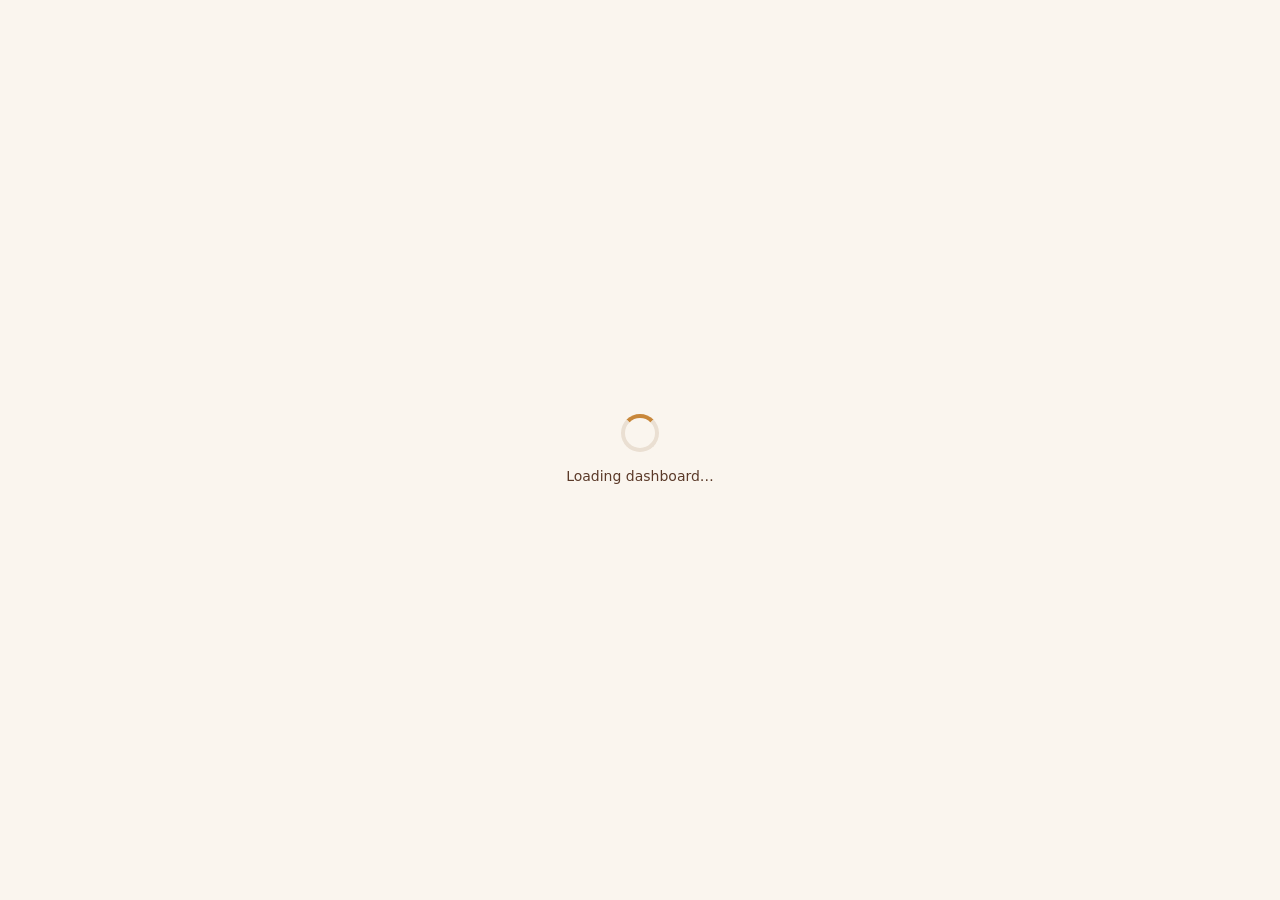
==== commit baa2939d: "Update dashboard.html" ====
--- a/dashboard.html
+++ b/dashboard.html
@@ -93,8 +93,16 @@
         <div class="table-wrap">
           <table class="data-table">
             <thead>
-              <tr><th>Order</th><th>Table</th><th>Customer</th><th>Total</th><th>Status</th><th>Time</th><th>Actions</th></tr>
-            </thead>
+  <tr>
+    <th>Order</th>
+    <th>Table</th>
+    <th>Customer</th>
+    <th>Total</th>
+    <th>Status</th>
+    <th>Date/Time</th>
+    <th>Actions</th>
+  </tr>
+</thead>
             <tbody id="homeRecentOrdersBody"></tbody>
           </table>
           <p id="homeRecentEmpty" class="empty" hidden>No orders yet.</p>
@@ -120,8 +128,16 @@
         <div class="table-wrap">
           <table class="data-table">
             <thead>
-              <tr><th>Order</th><th>Date/Time</th><th>Table</th><th>Customer</th><th>Mobile</th><th>Total</th><th>Status</th><th>Actions</th></tr>
-            </thead>
+  <tr>
+    <th>Order</th>
+    <th>Table</th>
+    <th>Customer</th>
+    <th>Total</th>
+    <th>Status</th>
+    <th>Date/Time</th>
+    <th>Actions</th>
+  </tr>
+</thead>
             <tbody id="ordersBody"></tbody>
           </table>
           <p id="ordersEmpty" class="empty" hidden>No orders match these filters.</p>
@@ -269,7 +285,7 @@
       </section>
 
       <!-- ================= NOTIFICATIONS ================= -->
-      <section id="tabNotifications" class="tab-panel" hidden>
+      <!-- <section id="tabNotifications" class="tab-panel" hidden>
         <h2>Send a notification</h2>
         <form id="notifyForm" class="card-form" novalidate>
           <div class="field">
@@ -321,7 +337,7 @@
           </table>
           <p id="notificationsEmpty" class="empty" hidden>No notifications sent yet.</p>
         </div>
-      </section>
+      </section> -->
 
       <!-- ================= SETTINGS ================= -->
       <section id="tabSettings" class="tab-panel" hidden>
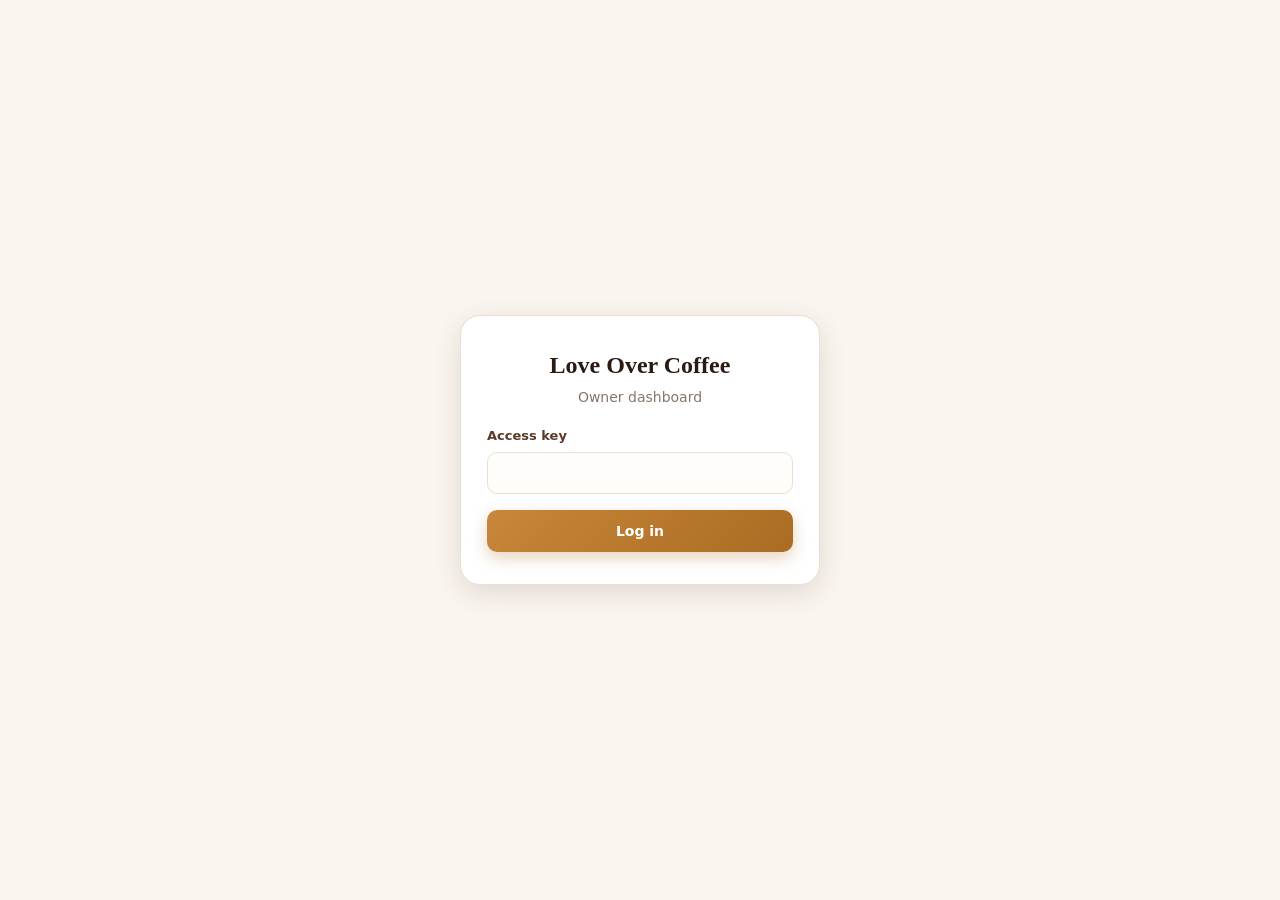
==== commit d39ab80f: "Update dashboard.html" ====
--- a/dashboard.html
+++ b/dashboard.html
@@ -65,7 +65,7 @@
       <button type="button" class="tab" data-tab="tables">Tables</button>
       <button type="button" class="tab" data-tab="customers">Customers</button>
       <button type="button" class="tab" data-tab="analytics">Analytics</button>
-      <button type="button" class="tab" data-tab="notifications">Notifications</button>
+      <!-- <button type="button" class="tab" data-tab="notifications">Notifications</button> -->
       <button type="button" class="tab" data-tab="settings">Settings</button>
     </nav>
 
